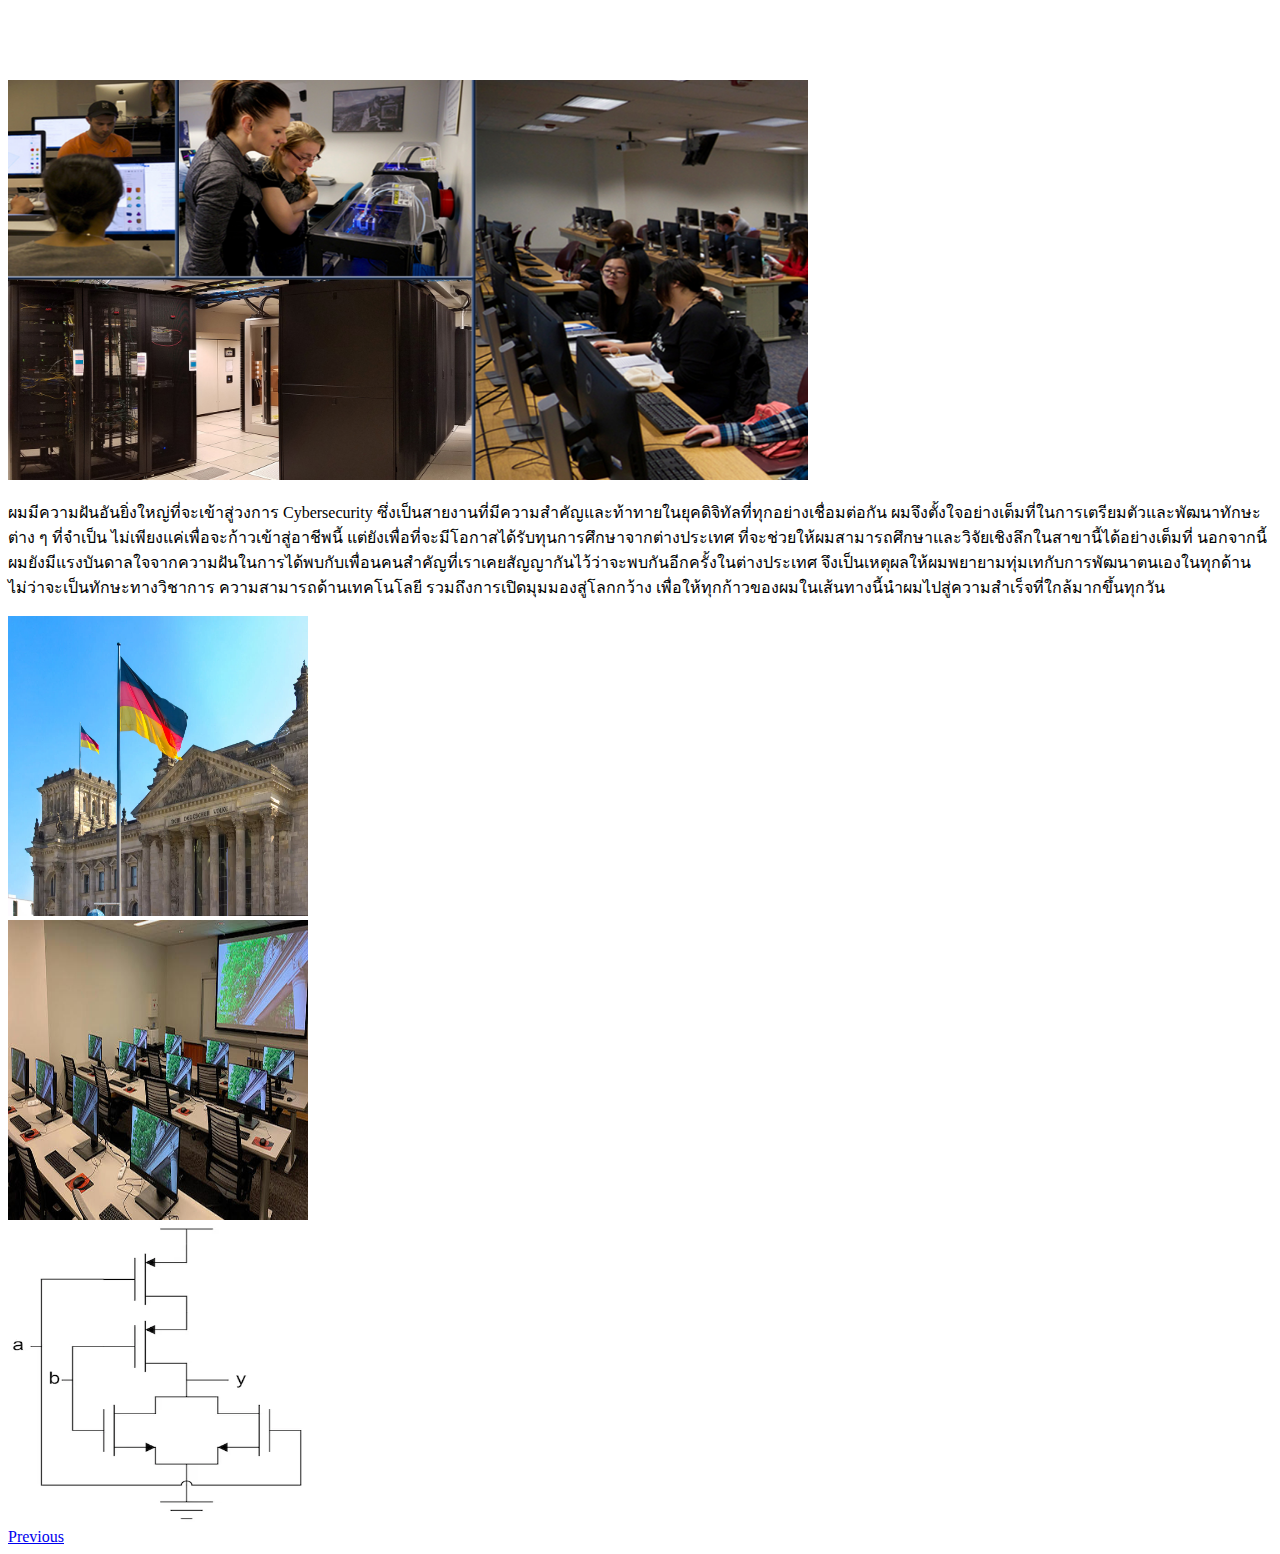
==== myfuture.html @ 7c0a4682 "fix all file" ====
<!DOCTYPE html>
<html lang="en">
<head>
    <meta charset="UTF-8">
    <meta name="viewport" content="width=device-width, initial-scale=1.0">
    <title>My Future</title>
    <link rel="stylesheet" href="mystyle3.css">
    <link rel="preconnect" href="https://fonts.googleapis.com">
    <link rel="preconnect" href="https://fonts.gstatic.com" crossorigin>
    <link href="https://fonts.googleapis.com/css2?family=New+Amsterdam&display=swap" rel="stylesheet">
    <link rel="preconnect" href="https://fonts.googleapis.com">
    <link rel="preconnect" href="https://fonts.gstatic.com" crossorigin>
    <link href="https://fonts.googleapis.com/css2?family=Noto+Sans+Thai:wght@100..900&display=swap" rel="stylesheet">
</head>
<body>
    <div align="center">
        <h1 style="color: white;">My Future</h1>
    </div>
    <div class="fline">
        <div>
            <img src="resources/AboutHeader.jpg.jpg" width="800px" height="400px">
        </div>
    </div>
    <div class="p3">
        <p>ผมมีความฝันอันยิ่งใหญ่ที่จะเข้าสู่วงการ Cybersecurity ซึ่งเป็นสายงานที่มีความสำคัญและท้าทายในยุคดิจิทัลที่ทุกอย่างเชื่อมต่อกัน ผมจึงตั้งใจอย่างเต็มที่ในการเตรียมตัวและพัฒนาทักษะต่าง ๆ ที่จำเป็น ไม่เพียงแค่เพื่อจะก้าวเข้าสู่อาชีพนี้ แต่ยังเพื่อที่จะมีโอกาสได้รับทุนการศึกษาจากต่างประเทศ ที่จะช่วยให้ผมสามารถศึกษาและวิจัยเชิงลึกในสาขานี้ได้อย่างเต็มที่ นอกจากนี้ ผมยังมีแรงบันดาลใจจากความฝันในการได้พบกับเพื่อนคนสำคัญที่เราเคยสัญญากันไว้ว่าจะพบกันอีกครั้งในต่างประเทศ จึงเป็นเหตุผลให้ผมพยายามทุ่มเทกับการพัฒนาตนเองในทุกด้าน ไม่ว่าจะเป็นทักษะทางวิชาการ ความสามารถด้านเทคโนโลยี รวมถึงการเปิดมุมมองสู่โลกกว้าง เพื่อให้ทุกก้าวของผมในเส้นทางนี้นำผมไปสู่ความสำเร็จที่ใกล้มากขึ้นทุกวัน
        </p>
    </div>
    <div class="container">
        <div class="conn">
            <div class="item">
                <img src="resources/german-speaking-countries-1536x1070.jpg.webp" width="300px" height="300px">
            </div>
            <div class="item">
                <img src="resources/lab-pic.jpeg" width="300px" height="300px">
            </div>
            <div class="item">
                <img src="resources/gate.webp" width="300px" height="300px">
            </div>
        </div>
        
    </div>
    
    <div class="butt">
        <a href="myjourney.html" class="b3">Previous</a>
    </div>
    
</body>
</html>
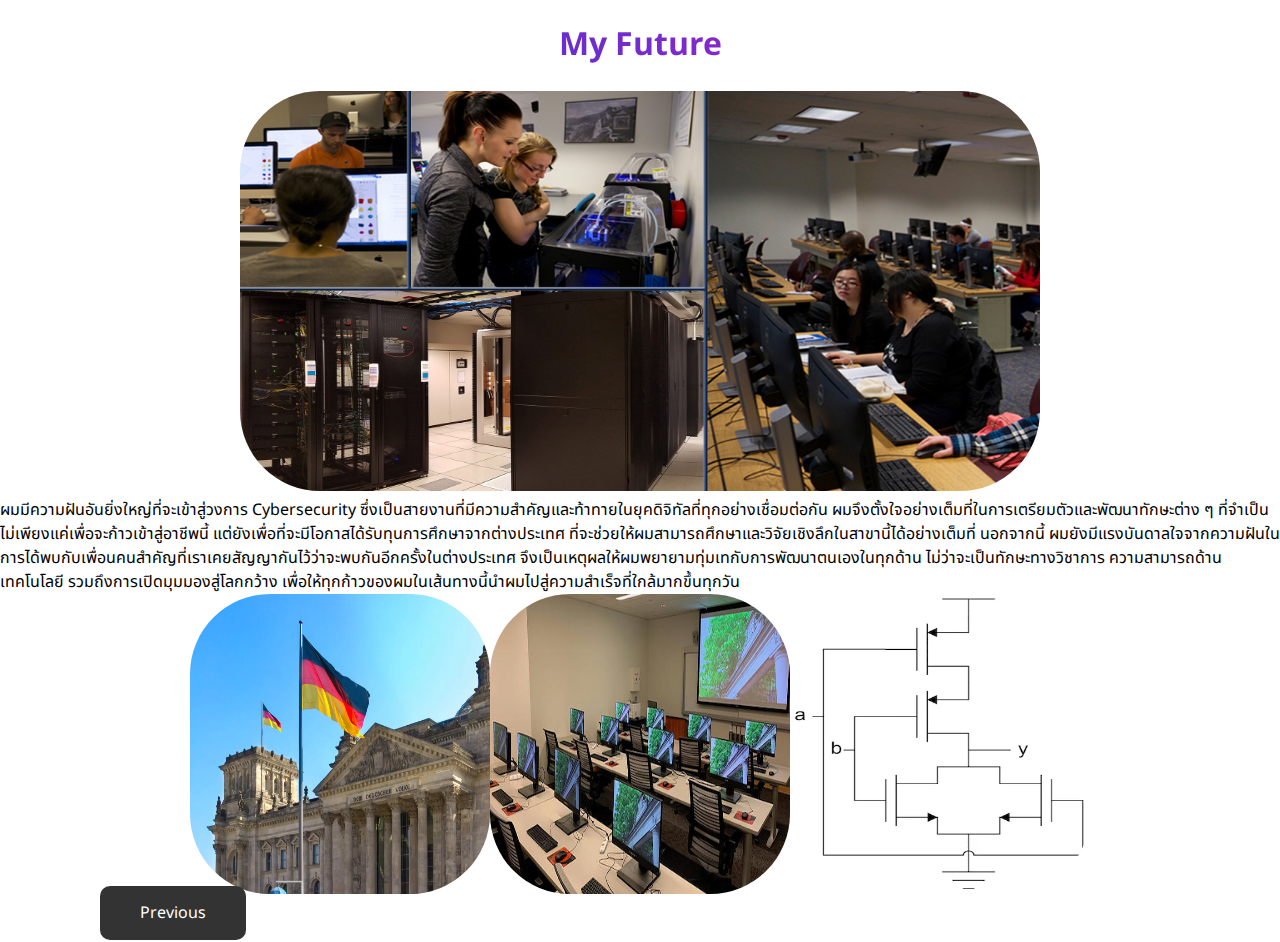
==== commit 7d8e9dc0: "fix all file except responsive" ====
--- a/myfuture.html
+++ b/myfuture.html
@@ -7,14 +7,12 @@
     <link rel="stylesheet" href="mystyle3.css">
     <link rel="preconnect" href="https://fonts.googleapis.com">
     <link rel="preconnect" href="https://fonts.gstatic.com" crossorigin>
-    <link href="https://fonts.googleapis.com/css2?family=New+Amsterdam&display=swap" rel="stylesheet">
-    <link rel="preconnect" href="https://fonts.googleapis.com">
-    <link rel="preconnect" href="https://fonts.gstatic.com" crossorigin>
     <link href="https://fonts.googleapis.com/css2?family=Noto+Sans+Thai:wght@100..900&display=swap" rel="stylesheet">
+    <link rel="stylesheet" href="https://cdnjs.cloudflare.com/ajax/libs/font-awesome/4.7.0/css/font-awesome.min.css">
 </head>
 <body>
-    <div align="center">
-        <h1 style="color: white;">My Future</h1>
+    <div class="head">
+        <h1>My Future</h1>
     </div>
     <div class="fline">
         <div>
@@ -22,10 +20,12 @@
         </div>
     </div>
     <div class="p3">
-        <p>ผมมีความฝันอันยิ่งใหญ่ที่จะเข้าสู่วงการ Cybersecurity ซึ่งเป็นสายงานที่มีความสำคัญและท้าทายในยุคดิจิทัลที่ทุกอย่างเชื่อมต่อกัน ผมจึงตั้งใจอย่างเต็มที่ในการเตรียมตัวและพัฒนาทักษะต่าง ๆ ที่จำเป็น ไม่เพียงแค่เพื่อจะก้าวเข้าสู่อาชีพนี้ แต่ยังเพื่อที่จะมีโอกาสได้รับทุนการศึกษาจากต่างประเทศ ที่จะช่วยให้ผมสามารถศึกษาและวิจัยเชิงลึกในสาขานี้ได้อย่างเต็มที่ นอกจากนี้ ผมยังมีแรงบันดาลใจจากความฝันในการได้พบกับเพื่อนคนสำคัญที่เราเคยสัญญากันไว้ว่าจะพบกันอีกครั้งในต่างประเทศ จึงเป็นเหตุผลให้ผมพยายามทุ่มเทกับการพัฒนาตนเองในทุกด้าน ไม่ว่าจะเป็นทักษะทางวิชาการ ความสามารถด้านเทคโนโลยี รวมถึงการเปิดมุมมองสู่โลกกว้าง เพื่อให้ทุกก้าวของผมในเส้นทางนี้นำผมไปสู่ความสำเร็จที่ใกล้มากขึ้นทุกวัน
-        </p>
+        <div>ผมมีความฝันอันยิ่งใหญ่ที่จะเข้าสู่วงการ Cybersecurity ซึ่งเป็นสายงานที่มีความสำคัญและท้าทายในยุคดิจิทัลที่ทุกอย่างเชื่อมต่อกัน 
+        ผมจึงตั้งใจอย่างเต็มที่ในการเตรียมตัวและพัฒนาทักษะต่าง ๆ ที่จำเป็น ไม่เพียงแค่เพื่อจะก้าวเข้าสู่อาชีพนี้ แต่ยังเพื่อที่จะมีโอกาสได้รับทุนการศึกษาจากต่างประเทศ 
+        ที่จะช่วยให้ผมสามารถศึกษาและวิจัยเชิงลึกในสาขานี้ได้อย่างเต็มที่ นอกจากนี้ 
+        ผมยังมีแรงบันดาลใจจากความฝันในการได้พบกับเพื่อนคนสำคัญที่เราเคยสัญญากันไว้ว่าจะพบกันอีกครั้งในต่างประเทศ จึงเป็นเหตุผลให้ผมพยายามทุ่มเทกับการพัฒนาตนเองในทุกด้าน ไม่ว่าจะเป็นทักษะทางวิชาการ ความสามารถด้านเทคโนโลยี รวมถึงการเปิดมุมมองสู่โลกกว้าง เพื่อให้ทุกก้าวของผมในเส้นทางนี้นำผมไปสู่ความสำเร็จที่ใกล้มากขึ้นทุกวัน
+        </div>
     </div>
-    <div class="container">
         <div class="conn">
             <div class="item">
                 <img src="resources/german-speaking-countries-1536x1070.jpg.webp" width="300px" height="300px">
@@ -37,9 +37,6 @@
                 <img src="resources/gate.webp" width="300px" height="300px">
             </div>
         </div>
-        
-    </div>
-    
     <div class="butt">
         <a href="myjourney.html" class="b3">Previous</a>
     </div>
--- a/mystyle3.css
+++ b/mystyle3.css
@@ -0,0 +1,96 @@
+body{
+    box-sizing: border-box;
+    margin: 0;
+    padding: 0;
+    font-family: "Noto Sans Thai", sans-serif;
+}
+.head{
+    text-align: center;
+    background: #1E3ECF;
+    background: linear-gradient(to right, #1E3ECF 0%, #CF18CC 100%);
+    -webkit-background-clip: text;
+    -webkit-text-fill-color: transparent;
+}
+.fline{
+    display: flex;
+    flex-direction: row;
+    justify-content: center;
+}
+.container{
+    width:50%;
+    background-color: aquamarine;
+    height: 70%;
+}
+.conn{
+    display:flex;
+    flex-direction:row;
+    justify-content:center;
+    border-radius: 30em;
+}
+img{
+    border-radius: 5em;
+}
+a{  text-decoration: none;
+    margin: 100px;
+    padding: 15px 40px;
+    border: none;
+    outline: none;
+    color: #FFF;
+    cursor: pointer;
+    position: relative;
+    z-index: 0;
+    border-radius: 12px;
+  }
+  a::after {
+    content: "";
+    z-index: -1;
+    position: absolute;
+    width: 100%;
+    height: 100%;
+    background-color: #333;
+    left: 0;
+    top: 0;
+    border-radius: 10px;
+  }
+  /* glow */
+  a::before {
+    content: "";
+    background: linear-gradient(
+      45deg,
+      #FF0000, #FF7300, #FFFB00, #48FF00,
+      #00FFD5, #002BFF, #FF00C8, #FF0000
+    );
+    position: absolute;
+    top: -2px;
+    left: -2px;
+    background-size: 600%;
+    z-index: -1;
+    width: calc(100% + 4px);
+    height:  calc(100% + 4px);
+    filter: blur(8px);
+    animation: glowing 20s linear infinite;
+    transition: opacity .3s ease-in-out;
+    border-radius: 10px;
+    opacity: 0;
+  }
+
+
+  @keyframes glowing {
+    0% {background-position: 0 0;}
+    50% {background-position: 400% 0;}
+    100% {background-position: 0 0;}
+  }
+  
+  /* hover */
+  a:hover::before {
+    opacity: 1;
+  }
+  
+  a:active:after {
+    background: transparent;
+  }
+  
+  a:active {
+    color: #000;
+    font-weight: bold;
+  }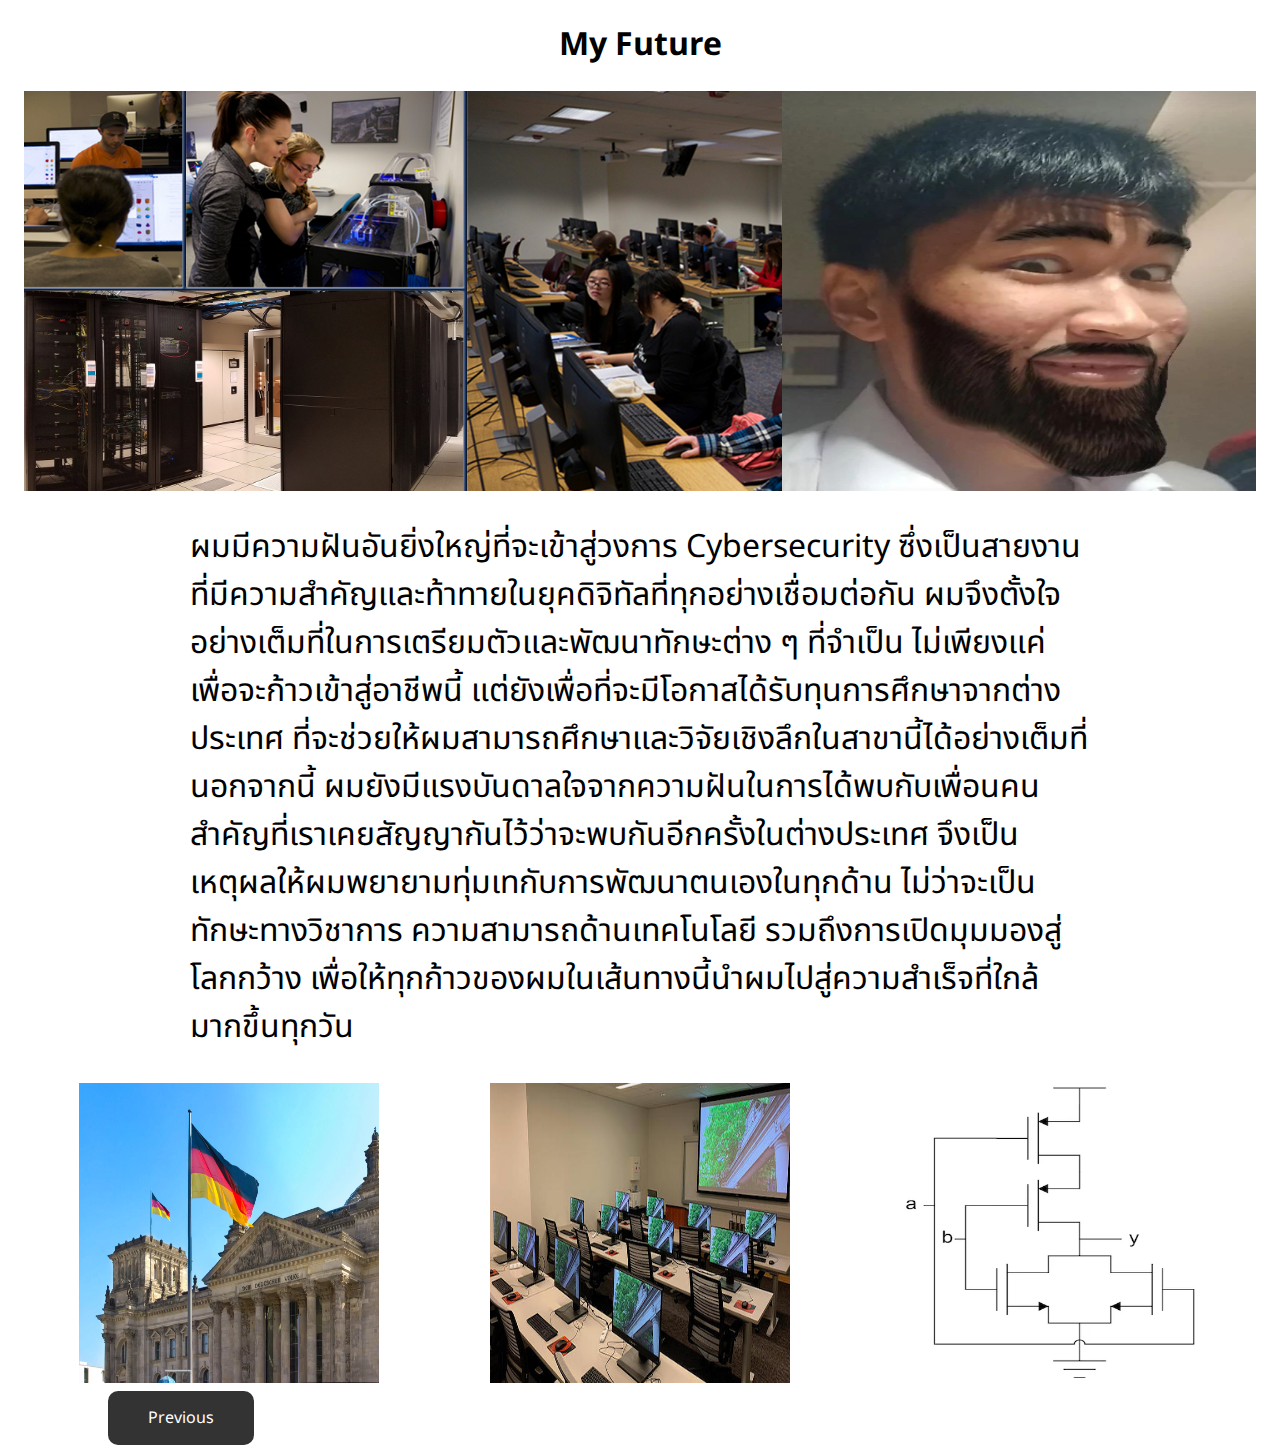
==== commit 80a3c008: "fix all page except page 1" ====
--- a/myfuture.html
+++ b/myfuture.html
@@ -11,35 +11,33 @@
     <link rel="stylesheet" href="https://cdnjs.cloudflare.com/ajax/libs/font-awesome/4.7.0/css/font-awesome.min.css">
 </head>
 <body>
-    <div class="head">
+   <header>
         <h1>My Future</h1>
+   </header>
+   <div class="allpic">
+    <img src="resources/AboutHeader.jpg.jpg" width="800px" height="400px">
+    <img src="resources/Screenshot 2024-02-21 190301.png"  width="500px" height="400px">
+   </div>
+   <content>
+        <div class="text">
+            ผมมีความฝันอันยิ่งใหญ่ที่จะเข้าสู่วงการ Cybersecurity ซึ่งเป็นสายงานที่มีความสำคัญและท้าทายในยุคดิจิทัลที่ทุกอย่างเชื่อมต่อกัน 
+    ผมจึงตั้งใจอย่างเต็มที่ในการเตรียมตัวและพัฒนาทักษะต่าง ๆ ที่จำเป็น ไม่เพียงแค่เพื่อจะก้าวเข้าสู่อาชีพนี้ แต่ยังเพื่อที่จะมีโอกาสได้รับทุนการศึกษาจากต่างประเทศ 
+    ที่จะช่วยให้ผมสามารถศึกษาและวิจัยเชิงลึกในสาขานี้ได้อย่างเต็มที่ นอกจากนี้ 
+    ผมยังมีแรงบันดาลใจจากความฝันในการได้พบกับเพื่อนคนสำคัญที่เราเคยสัญญากันไว้ว่าจะพบกันอีกครั้งในต่างประเทศ จึงเป็นเหตุผลให้ผมพยายามทุ่มเทกับการพัฒนาตนเองในทุกด้าน ไม่ว่าจะเป็นทักษะทางวิชาการ ความสามารถด้านเทคโนโลยี รวมถึงการเปิดมุมมองสู่โลกกว้าง เพื่อให้ทุกก้าวของผมในเส้นทางนี้นำผมไปสู่ความสำเร็จที่ใกล้มากขึ้นทุกวัน
+        </div>
+   </content>
+
+<div class="container">
+    <div class="item1">
+        <img src="resources/german-speaking-countries-1536x1070.jpg.webp" width="300px" height="300px">
     </div>
-    <div class="fline">
-        <div>
-            <img src="resources/AboutHeader.jpg.jpg" width="800px" height="400px">
-        </div>
+    <div class="item2">
+        <img src="resources/lab-pic.jpeg" width="300px" height="300px">
     </div>
-    <div class="p3">
-        <div>ผมมีความฝันอันยิ่งใหญ่ที่จะเข้าสู่วงการ Cybersecurity ซึ่งเป็นสายงานที่มีความสำคัญและท้าทายในยุคดิจิทัลที่ทุกอย่างเชื่อมต่อกัน 
-        ผมจึงตั้งใจอย่างเต็มที่ในการเตรียมตัวและพัฒนาทักษะต่าง ๆ ที่จำเป็น ไม่เพียงแค่เพื่อจะก้าวเข้าสู่อาชีพนี้ แต่ยังเพื่อที่จะมีโอกาสได้รับทุนการศึกษาจากต่างประเทศ 
-        ที่จะช่วยให้ผมสามารถศึกษาและวิจัยเชิงลึกในสาขานี้ได้อย่างเต็มที่ นอกจากนี้ 
-        ผมยังมีแรงบันดาลใจจากความฝันในการได้พบกับเพื่อนคนสำคัญที่เราเคยสัญญากันไว้ว่าจะพบกันอีกครั้งในต่างประเทศ จึงเป็นเหตุผลให้ผมพยายามทุ่มเทกับการพัฒนาตนเองในทุกด้าน ไม่ว่าจะเป็นทักษะทางวิชาการ ความสามารถด้านเทคโนโลยี รวมถึงการเปิดมุมมองสู่โลกกว้าง เพื่อให้ทุกก้าวของผมในเส้นทางนี้นำผมไปสู่ความสำเร็จที่ใกล้มากขึ้นทุกวัน
-        </div>
+    <div class="item3">
+        <img src="resources/gate.webp" width="300px" height="300px">
     </div>
-        <div class="conn">
-            <div class="item">
-                <img src="resources/german-speaking-countries-1536x1070.jpg.webp" width="300px" height="300px">
-            </div>
-            <div class="item">
-                <img src="resources/lab-pic.jpeg" width="300px" height="300px">
-            </div>
-            <div class="item">
-                <img src="resources/gate.webp" width="300px" height="300px">
-            </div>
-        </div>
-    <div class="butt">
-        <a href="myjourney.html" class="b3">Previous</a>
-    </div>
-    
+</div>
+<a href="myjourney.html" class="b1">Previous</a>
 </body>
 </html>--- a/mystyle3.css
+++ b/mystyle3.css
@@ -1,35 +1,41 @@
 body{
-    box-sizing: border-box;
-    margin: 0;
-    padding: 0;
+    background-color: rgb(255, 255, 255);
     font-family: "Noto Sans Thai", sans-serif;
 }
-.head{
+header{
     text-align: center;
-    background: #1E3ECF;
-    background: linear-gradient(to right, #1E3ECF 0%, #CF18CC 100%);
-    -webkit-background-clip: text;
-    -webkit-text-fill-color: transparent;
+    margin: 1em;
 }
-.fline{
+.allpic{
+    display:flex;
+    flex-direction: row;
+    justify-content: center;
+    margin: 1em;
+}
+content{
     display: flex;
     flex-direction: row;
     justify-content: center;
+    margin: 2em;
+}
+.text{
+    font-size: 2em;
+    width: 75%;
 }
 .container{
-    width:50%;
-    background-color: aquamarine;
-    height: 70%;
+    display: flex;
+    flex-direction: row;
+    justify-content: space-around;
+    margin: 1em;
 }
-.conn{
-    display:flex;
-    flex-direction:row;
-    justify-content:center;
-    border-radius: 30em;
+a:hover{
+    box-shadow: -1px 0px 5px 2px rgba(0,0,0,1);
+-webkit-box-shadow: -1px 0px 5px 2px rgba(0,0,0,1);
+-moz-box-shadow: -1px 0px 5px 2px rgba(0,0,0,1);
 }
-img{
-    border-radius: 5em;
-}
+
+
+
 a{  text-decoration: none;
     margin: 100px;
     padding: 15px 40px;
